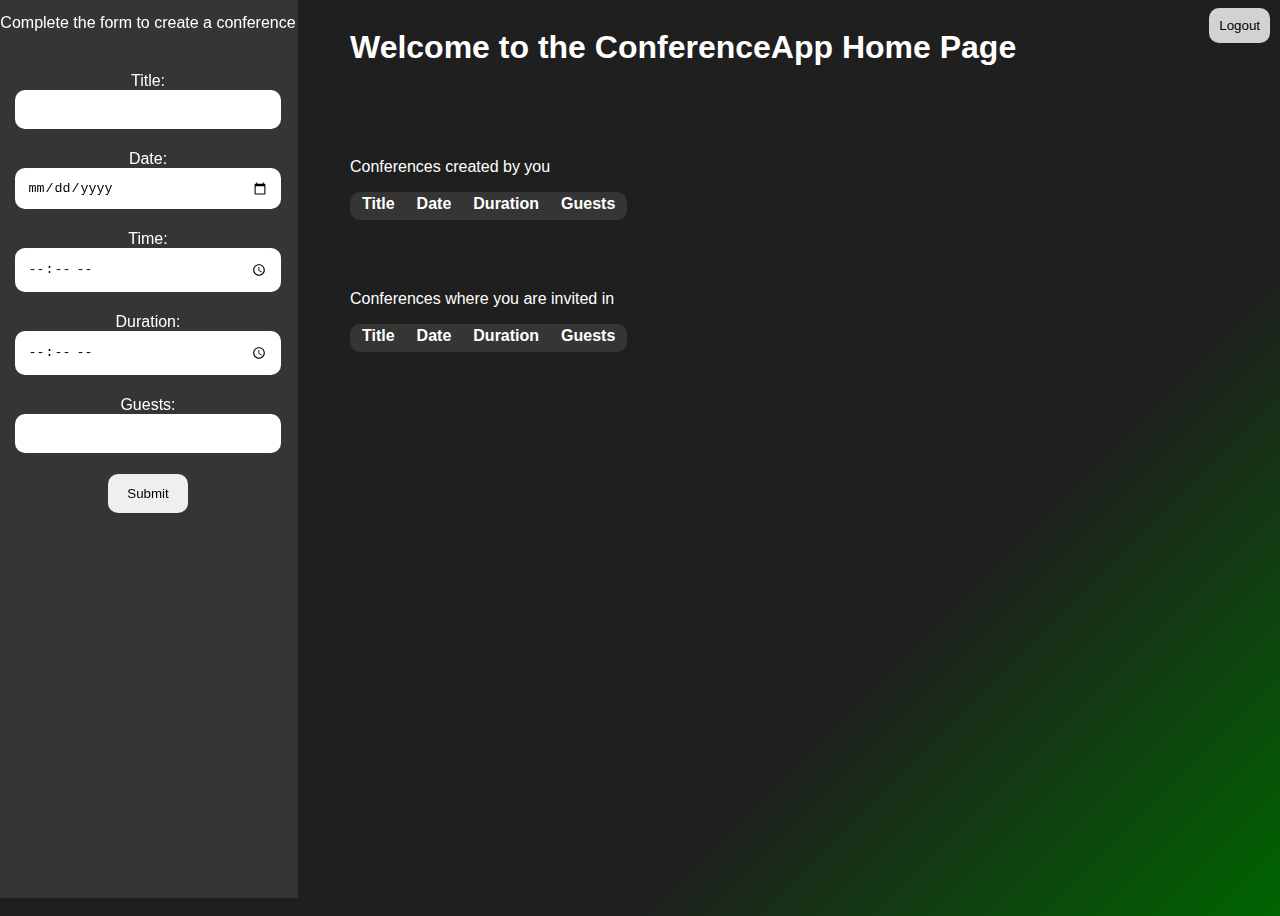
==== src/main/webapp/Home.html @ 1f2155cb "pom" ====
<!DOCTYPE html>
<html>
<head>
    <meta charset="ISO-8859-1">
    <title>Home</title>
    <link rel="stylesheet" type="text/css" media="all" href="css/mystyle.css"/>
	<script src="utils.js" charset="utf-8" defer></script>
	<script src="expenseManagementNoIIFE.js" charset="utf-8" defer></script>
	<script src="sort.js" charset="utf-8" defer></script>
</head>
<body>
	<div class="logout">
		<a th:href="@{/Logout}"><button>Logout</button></a>
	</div>

	<div class="conferenceForm">
		<p>Complete the form to create a conference</p>
		<form action="#" th:action="@{/CreateConference}" method="POST">
			<fieldset>
				<p>
					Title: <input type="text" name="title" required />
				</p>
				<p>
					Date: <input type="date" name="date" required />
				</p>
				<p>
					Time: <input type="time" name="time" required />
				</p>
				<p>
					Duration: <input type="time" name="duration" required/>
				</p>
				<p>
					Guests: <input type="number" name="guests" min=0 required />
				</p>
				<input class="inputbutton" type="submit" name="Create Conference">
			</fieldset>
		</form>
	</div>

	<div class="rightside">
		<h1>Welcome to the ConferenceApp Home Page</h1>
		<h2 th:text="${'Nice to see you again ' + session.user.name + ' ' + session.user.surname}"></h2>
		<br><br><br>
		<p>Conferences created by you</p>
		<table>
			<thead>
			<tr>
				<th>Title</th>
				<th>Date</th>
				<th>Duration</th>
				<th>Guests</th>
			</tr>
			</thead>
			<tbody>
			<tr th:each="c : ${conferences}">
				<td th:text="${c.title}"></td>
				<td th:text="${c.getStringDate()}"></td>
				<td th:text="${c.getStringDuration()}"></td>
				<td th:text="${c.guests}"></td>
			</tr>
			</tbody>
		</table>
        <br><br><br>
		<p>Conferences where you are invited in</p>
		<table>
			<thead>
			<tr>
				<th>Title</th>
				<th>Date</th>
				<th>Duration</th>
				<th>Guests</th>
			</tr>
			</thead>
			<tbody>
			<tr th:each="c : ${conferences2}">
				<td th:text="${c.title}"></td>
				<td th:text="${c.getStringDate()}"></td>
				<td th:text="${c.getStringDuration()}"></td>
				<td th:text="${c.guests}"></td>
			</tr>
			</tbody>
		</table>
	</div>

</body>
</html>
---- src/main/webapp/css/mystyle.css ----
body {
  color: white;
  min-height: 100vh;
  height: 100%;
  background: linear-gradient(-45deg, darkgreen, #1f1f1f 30%);
  font-family: Arial;
}

form {
  position: sticky;
  top: 5px;
  width: 300px;
}

input {
  margin-bottom: 5px;
  padding: 12px;
  width: 90%;
  border: 0px;
  border-radius: 10px;
}

.inputbutton{
  padding: 12px;
  width: 30%;
  border: 0px;
  border-radius: 10px;
}

button {
  padding: 10px;
  border: 0px;
  background: rgba(255, 255, 255, 0.8);
  border-radius: 10px;
}

.logout{
  position: absolute;
  right: 10px;
}

.rightside{
  position: absolute;
  left: 350px;
}

table{
  text-align: center;
  background: rgba(255, 255, 255, 0.1);
  border-radius: 10px;
}

fieldset{
  border-color: transparent;
}

.conferenceForm{
  position: fixed;
  height: 100vh;
  background: rgba(255, 255, 255, 0.1);
  text-align: center;
  margin-left: -10px;
  margin-top: -10px;
}

th, td{
  padding-inline: 10px;
}
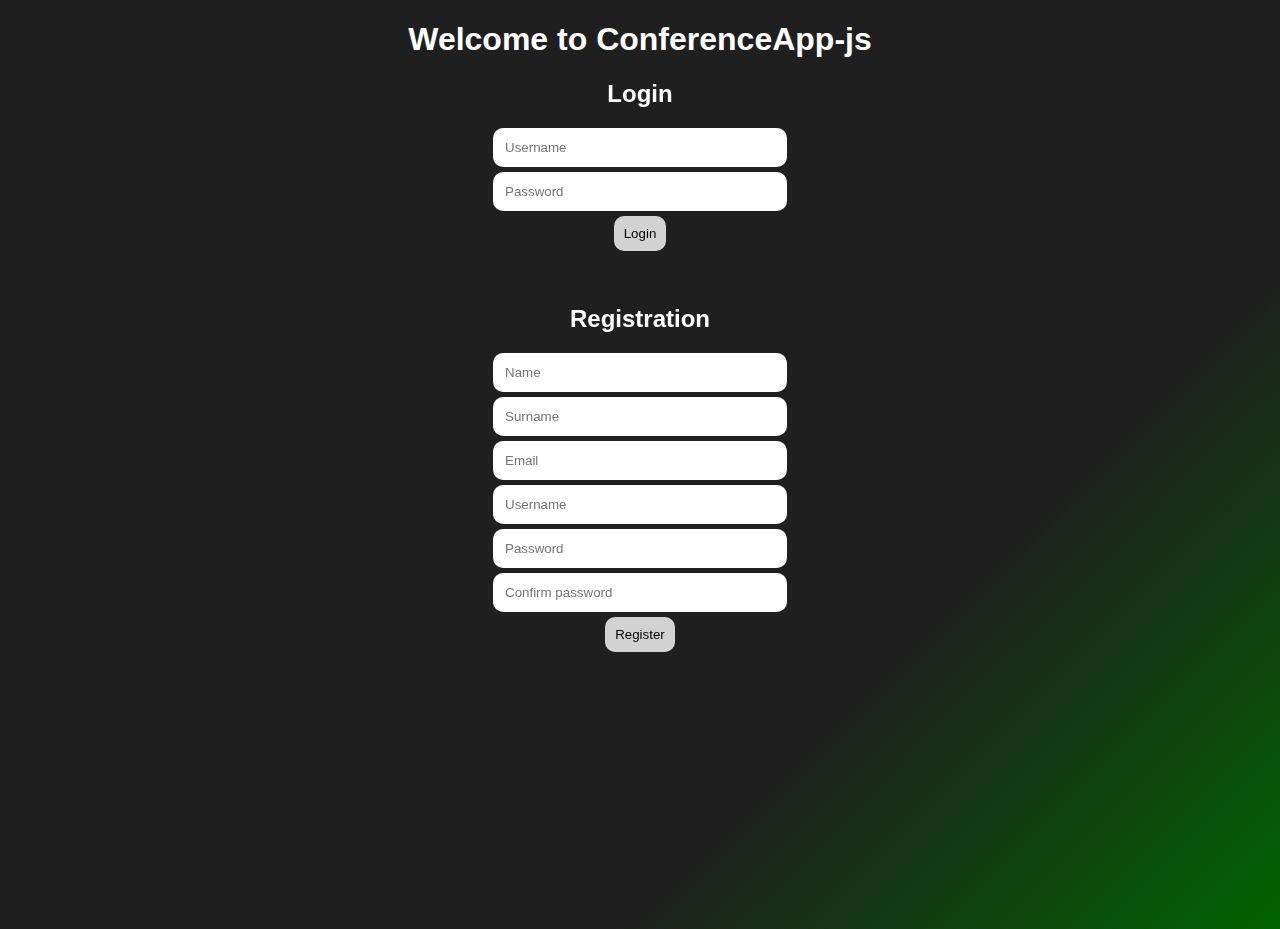
==== commit 368b0284: "modal" ====
--- a/src/main/webapp/Home.html
+++ b/src/main/webapp/Home.html
@@ -1,86 +1,82 @@
 <!DOCTYPE html>
 <html>
 <head>
-    <meta charset="ISO-8859-1">
-    <title>Home</title>
-    <link rel="stylesheet" type="text/css" media="all" href="css/mystyle.css"/>
+	<meta charset="ISO-8859-1">
+	<title>Home</title>
+	<link rel="stylesheet" href="css/mystyle.css"/>
 	<script src="utils.js" charset="utf-8" defer></script>
-	<script src="expenseManagementNoIIFE.js" charset="utf-8" defer></script>
+	<script src="home.js" charset="utf-8" defer></script>
 	<script src="sort.js" charset="utf-8" defer></script>
 </head>
 <body>
-	<div class="logout">
-		<a th:href="@{/Logout}"><button>Logout</button></a>
-	</div>
+<div class="modalbackground" id="modalbackground">
+	<form  class="modal" id="id_usersform" action="#">
+	<table id="id_listcontainer3">
+		<thead>
+		<tr>
+			<th>Select</th>
+			<th>Name</th>
+			<th>Surname</th>
+		</tr>
+		</thead>
+		<tbody id="id_listcontainerbody3">
+		</tbody>
+	</table>
+		<br>
+		<input type="button" value="submit" name="submit" class="submit">
+	</form>
+</div>
+     <div class="logout">
+	<a href="Logout"><button>Logout</button></a>
+     </div>
 
-	<div class="conferenceForm">
-		<p>Complete the form to create a conference</p>
-		<form action="#" th:action="@{/CreateConference}" method="POST">
-			<fieldset>
-				<p>
-					Title: <input type="text" name="title" required />
-				</p>
-				<p>
-					Date: <input type="date" name="date" required />
-				</p>
-				<p>
-					Time: <input type="time" name="time" required />
-				</p>
-				<p>
-					Duration: <input type="time" name="duration" required/>
-				</p>
-				<p>
-					Guests: <input type="number" name="guests" min=0 required />
-				</p>
-				<input class="inputbutton" type="submit" name="Create Conference">
-			</fieldset>
-		</form>
-	</div>
+	 <div class="conferenceForm">
+		 <p>Complete the form to create a conference</p>
+		 <form id="id_createconferenceform" action="#">
+			 <fieldset>
+				 Title: <input type="text" name="title" required /><br>
+				 Date: <input type="date" name="date" required /><br>
+				 Time: <input type="time" name="time" required /><br>
+				 Duration: <input type="time" name="duration" required /><br>
+				 Guests: <input type="number" name="guests" min=0 required /><br>
+				 <input type="button" value="submit" name="submit" class="submit">
+			 </fieldset>
+		 </form>
+	 </div>
 
-	<div class="rightside">
-		<h1>Welcome to the ConferenceApp Home Page</h1>
-		<h2 th:text="${'Nice to see you again ' + session.user.name + ' ' + session.user.surname}"></h2>
-		<br><br><br>
-		<p>Conferences created by you</p>
-		<table>
-			<thead>
-			<tr>
-				<th>Title</th>
-				<th>Date</th>
-				<th>Duration</th>
-				<th>Guests</th>
-			</tr>
-			</thead>
-			<tbody>
-			<tr th:each="c : ${conferences}">
-				<td th:text="${c.title}"></td>
-				<td th:text="${c.getStringDate()}"></td>
-				<td th:text="${c.getStringDuration()}"></td>
-				<td th:text="${c.guests}"></td>
-			</tr>
-			</tbody>
-		</table>
-        <br><br><br>
-		<p>Conferences where you are invited in</p>
-		<table>
-			<thead>
-			<tr>
-				<th>Title</th>
-				<th>Date</th>
-				<th>Duration</th>
-				<th>Guests</th>
-			</tr>
-			</thead>
-			<tbody>
-			<tr th:each="c : ${conferences2}">
-				<td th:text="${c.title}"></td>
-				<td th:text="${c.getStringDate()}"></td>
-				<td th:text="${c.getStringDuration()}"></td>
-				<td th:text="${c.guests}"></td>
-			</tr>
-			</tbody>
-		</table>
-	</div>
+	 <div class="rightside">
+		 <h1>Welcome to the ConferenceApp Home Page</h1>
+		 <h2 id="id_username"></h2>
+		 <div id="id_alert"></div>
+		 <br><br>
+		 <div id="id_text"></div><br>
+		 <table id="id_listcontainer">
+			 <thead>
+			 <tr>
+				 <th>Title</th>
+				 <th>Date</th>
+				 <th>Duration</th>
+				 <th>Guests</th>
+			 </tr>
+			 </thead>
+			 <tbody id="id_listcontainerbody">
+			 </tbody>
+		 </table>
+		 <br><br>
+		 <div id="id_text2"></div><br>
+		 <table id="id_listcontainer2">
+			 <thead>
+			 <tr>
+				 <th>Title</th>
+				 <th>Date</th>
+				 <th>Duration</th>
+				 <th>Guests</th>
+			 </tr>
+			 </thead>
+			 <tbody id="id_listcontainerbody2">
+			 </tbody>
+		 </table>
+	 </div>
 
 </body>
 </html>--- a/src/main/webapp/css/mystyle.css
+++ b/src/main/webapp/css/mystyle.css
@@ -66,4 +66,20 @@
 
 th, td{
   padding-inline: 10px;
+}
+.modalbackground{
+  position: absolute;
+  margin-left: -10px;
+  margin-top: -10px;
+  height: 100%;
+  width: 100%;
+  background: rgba(255, 255, 255, 0.5);
+}
+.modal{
+  position: absolute;
+  z-index: 999;
+  top: 30%;
+  left: 43%;
+  background: #1f1f1f;
+  text-align: center;
 }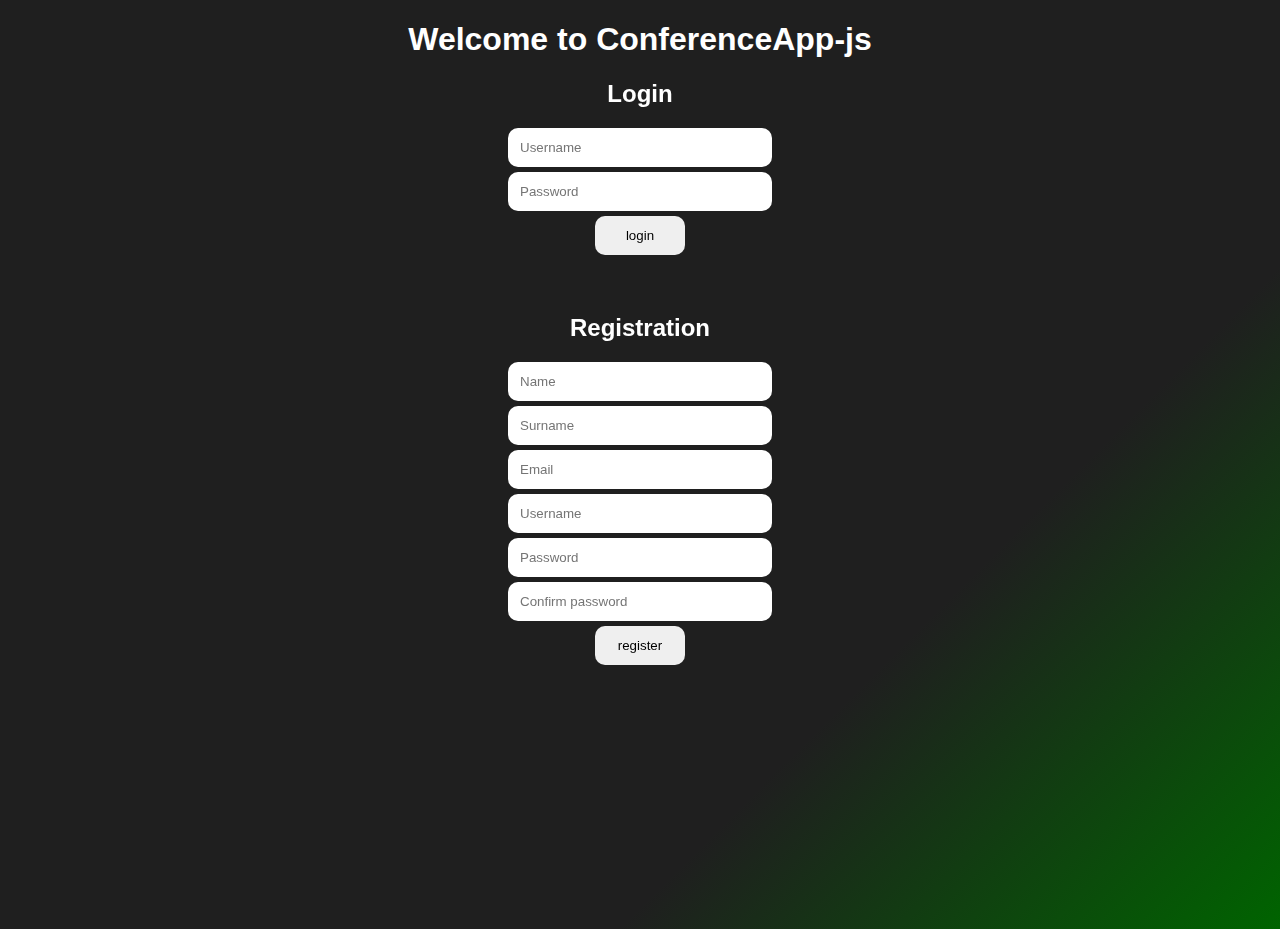
==== commit 90450ae7: "users form" ====
--- a/src/main/webapp/Home.html
+++ b/src/main/webapp/Home.html
@@ -6,26 +6,8 @@
 	<link rel="stylesheet" href="css/mystyle.css"/>
 	<script src="utils.js" charset="utf-8" defer></script>
 	<script src="home.js" charset="utf-8" defer></script>
-	<script src="sort.js" charset="utf-8" defer></script>
 </head>
 <body>
-<div class="modalbackground" id="modalbackground">
-	<form  class="modal" id="id_usersform" action="#">
-	<table id="id_listcontainer3">
-		<thead>
-		<tr>
-			<th>Select</th>
-			<th>Name</th>
-			<th>Surname</th>
-		</tr>
-		</thead>
-		<tbody id="id_listcontainerbody3">
-		</tbody>
-	</table>
-		<br>
-		<input type="button" value="submit" name="submit" class="submit">
-	</form>
-</div>
      <div class="logout">
 	<a href="Logout"><button>Logout</button></a>
      </div>
@@ -33,14 +15,12 @@
 	 <div class="conferenceForm">
 		 <p>Complete the form to create a conference</p>
 		 <form id="id_createconferenceform" action="#">
-			 <fieldset>
-				 Title: <input type="text" name="title" required /><br>
-				 Date: <input type="date" name="date" required /><br>
-				 Time: <input type="time" name="time" required /><br>
-				 Duration: <input type="time" name="duration" required /><br>
-				 Guests: <input type="number" name="guests" min=0 required /><br>
-				 <input type="button" value="submit" name="submit" class="submit">
-			 </fieldset>
+			 Title: <input type="text" name="title" required /><br><br>
+			 Date: <input type="date" name="date" required /><br><br>
+			 Time: <input type="time" name="time" required /><br><br>
+			 Duration: <input type="time" name="duration" required /><br><br>
+			 Guests: <input type="number" name="guests" min=0 required /><br><br>
+			 <input type="button" value="submit" name="submit" class="submit" style="width: 145px">
 		 </form>
 	 </div>
 
@@ -49,8 +29,8 @@
 		 <h2 id="id_username"></h2>
 		 <div id="id_alert"></div>
 		 <br><br>
-		 <div id="id_text"></div><br>
-		 <table id="id_listcontainer">
+		 <p>Conferences created by you</p>
+		 <table id="id_listcontainer" class="conferencestable">
 			 <thead>
 			 <tr>
 				 <th>Title</th>
@@ -63,8 +43,8 @@
 			 </tbody>
 		 </table>
 		 <br><br>
-		 <div id="id_text2"></div><br>
-		 <table id="id_listcontainer2">
+		 <p>Conferences where you are invited in</p>
+		 <table id="id_listcontainer2" class="conferencestable">
 			 <thead>
 			 <tr>
 				 <th>Title</th>
@@ -78,5 +58,27 @@
 		 </table>
 	 </div>
 
+	 <div class="modalbackground" id="modalbackground">
+		 <form class="modalform" id="id_usersform" action="#">
+			 <input type="button" value="X" name="cancel" class="cancel">
+			 <table id="id_listcontainer3">
+				 <thead>
+				 <tr>
+					 <th>Select</th>
+					 <th>Name</th>
+					 <th>Surname</th>
+				 </tr>
+				 </thead>
+				 <tbody id="id_listcontainerbody3">
+				 </tbody>
+			 </table>
+			 <br>
+			 <div id="id_alert_users"></div>
+			 <div id="id_alert_attempts"></div>
+			 <input type="button" value="submit" name="submit" class="submit" style="width: 145px">
+			 <input type="button" value="clear" name="clear" class="clear" style="width: 145px">
+		 </form>
+	 </div>
+
 </body>
 </html>--- a/src/main/webapp/css/mystyle.css
+++ b/src/main/webapp/css/mystyle.css
@@ -16,7 +16,7 @@
 input {
   margin-bottom: 5px;
   padding: 12px;
-  width: 90%;
+  width: 80%;
   border: 0px;
   border-radius: 10px;
 }
@@ -47,6 +47,10 @@
 
 table{
   text-align: center;
+}
+
+.conferencestable{
+  text-align: center;
   background: rgba(255, 255, 255, 0.1);
   border-radius: 10px;
 }
@@ -67,19 +71,33 @@
 th, td{
   padding-inline: 10px;
 }
+
 .modalbackground{
   position: absolute;
+  z-index: 999;
   margin-left: -10px;
   margin-top: -10px;
   height: 100%;
   width: 100%;
   background: rgba(255, 255, 255, 0.5);
+  /* pointer-events: none; */
 }
-.modal{
+
+.modalform{
+  width: 320px;
   position: absolute;
-  z-index: 999;
+  border-radius: 10px;
   top: 30%;
-  left: 43%;
+  left: 40%;
   background: #1f1f1f;
   text-align: center;
-}+}
+
+.cancel{
+  position: absolute;
+  top: 5px;
+  right: 5px;
+  width: 45px;
+  border-radius: 100%;
+  zoom: 50%;
+}
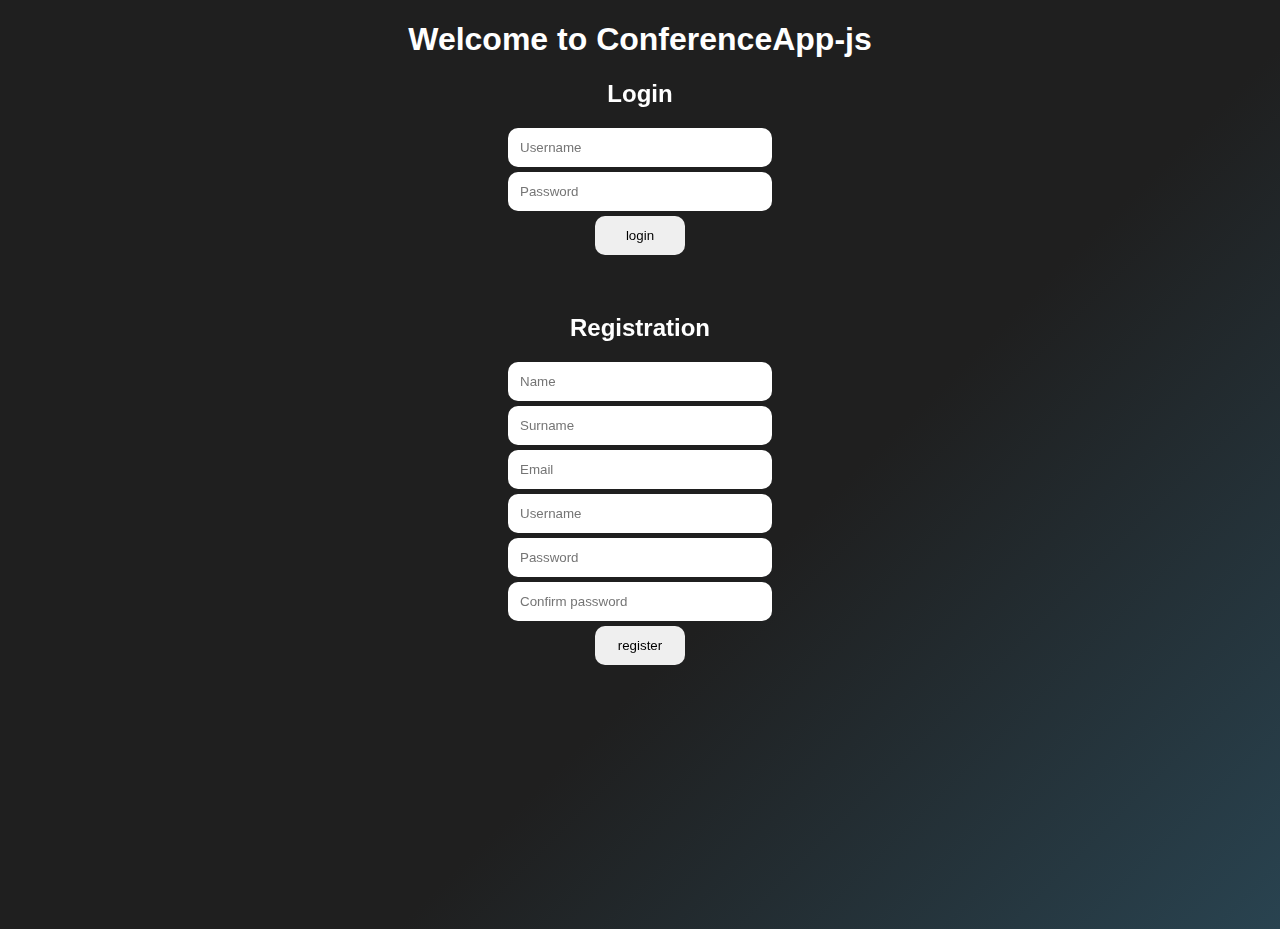
==== commit 1af9a0c9: "--" ====
--- a/src/main/webapp/Home.html
+++ b/src/main/webapp/Home.html
@@ -9,7 +9,7 @@
 </head>
 <body>
      <div class="logout">
-	<a href="Logout"><button>Logout</button></a>
+	     <a href="Logout"><button>Logout</button></a>
      </div>
 
 	 <div class="conferenceForm">
@@ -31,6 +31,7 @@
 		 <br><br>
 		 <p>Conferences created by you</p>
 		 <table id="id_listcontainer" class="conferencestable">
+
 			 <thead>
 			 <tr>
 				 <th>Title</th>
@@ -39,12 +40,14 @@
 				 <th>Guests</th>
 			 </tr>
 			 </thead>
-			 <tbody id="id_listcontainerbody">
-			 </tbody>
+
+			 <tbody id="id_listcontainerbody"></tbody>
+
 		 </table>
 		 <br><br>
 		 <p>Conferences where you are invited in</p>
 		 <table id="id_listcontainer2" class="conferencestable">
+
 			 <thead>
 			 <tr>
 				 <th>Title</th>
@@ -53,8 +56,9 @@
 				 <th>Guests</th>
 			 </tr>
 			 </thead>
-			 <tbody id="id_listcontainerbody2">
-			 </tbody>
+
+			 <tbody id="id_listcontainerbody2"></tbody>
+
 		 </table>
 	 </div>
 
@@ -62,6 +66,7 @@
 		 <form class="modalform" id="id_usersform" action="#">
 			 <input type="button" value="X" name="cancel" class="cancel">
 			 <table id="id_listcontainer3">
+
 				 <thead>
 				 <tr>
 					 <th>Select</th>
@@ -69,8 +74,9 @@
 					 <th>Surname</th>
 				 </tr>
 				 </thead>
-				 <tbody id="id_listcontainerbody3">
-				 </tbody>
+
+				 <tbody id="id_listcontainerbody3"></tbody>
+
 			 </table>
 			 <br>
 			 <div id="id_alert_users"></div>
--- a/src/main/webapp/css/mystyle.css
+++ b/src/main/webapp/css/mystyle.css
@@ -3,7 +3,7 @@
   color: white;
   min-height: 100vh;
   height: 100%;
-  background: linear-gradient(-45deg, darkgreen, #1f1f1f 30%);
+  background: linear-gradient(-45deg, #294350, #1f1f1f 40%);
   font-family: Arial;
 }
 
@@ -77,9 +77,9 @@
   z-index: 999;
   margin-left: -10px;
   margin-top: -10px;
-  height: 100%;
+  height: 103%;
   width: 100%;
-  background: rgba(255, 255, 255, 0.5);
+  background: rgba(0, 0, 0, 0.8);
   /* pointer-events: none; */
 }
 
